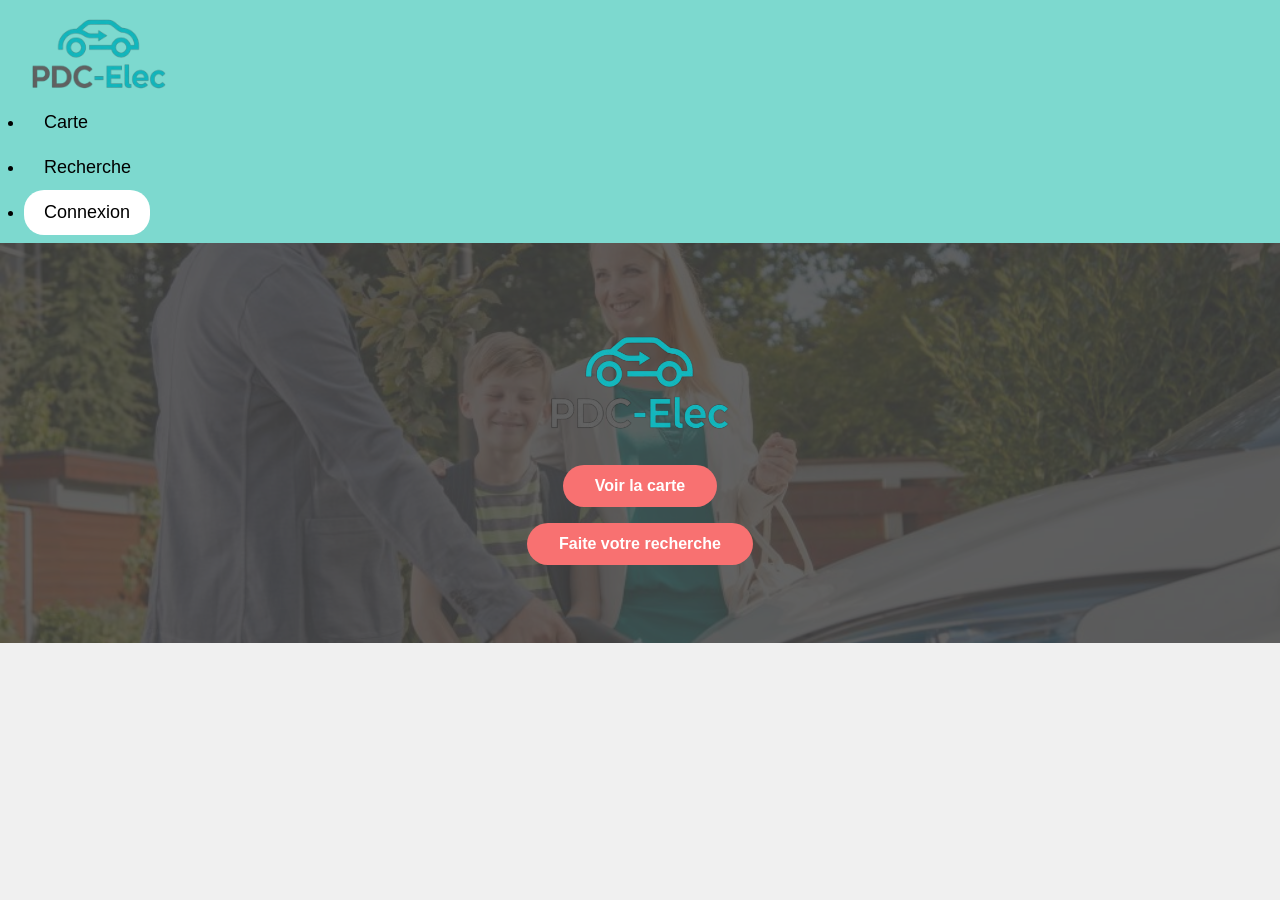
==== index.html @ 99a17631 "NavBar avancement" ====
<!doctype html>
<html lang="fr">
  <head>
    <meta charset="UTF-8" />
    <meta name="viewport" content="width=device-width, initial-scale=1.0" />
    <title>PDC-Elec - Navigation</title>
    <link rel="stylesheet" href="CSS/css.css" />
    <link rel="stylesheet" href="bootstrap/css/bootstrap.css" />
  </head>
  <body>
    <nav class="navbar navbar-inverse navbar-fixed-top">
  <div class="container-fluid">
    <div class="navbar-header">
      <img src="Image/PDC-elec.png" alt="Logo PDC-Elec" class="logo-icon" />
    </div>
    <ul class="nav navbar-nav">
      <li><a href="#" class="nav-btn1">Carte</a></li>
      <li><a href="#" class="nav-btn1">Recherche</a></li>
      <li><a href="#" class="nav-btn2">Connexion</a></li>
    </ul>
  </div>
</nav>
  </body>
  <section class="hero">
    <img src="Image/voiture-elec.png" class="hero-bg" />
    <div class="hero-overlay"></div>
    <img src="Image/PDC-elec.png" alt="Logo PDC-Elec" class="hero-logo" />
    <a href="#" class="hero-btn">Voir la carte</a>
    <a href="#" class="hero-btn">Faite votre recherche</a>
  </section>
</html>
---- CSS/css.css ----
* {
  margin: 0;
  padding: 0;
  box-sizing: border-box;
}

body {
  font-family: Arial, sans-serif;
  background-color: #f0f0f0;
}

/* ── NavBar ── */
.navbar {
  display: flex;
  background-color: #7dd9cf;
  width: 100%;
  padding: 8px 24px;
  min-height: 70px;
  align-items: center;
}

.logo-icon {
  width: 150px;
  height: auto;
}

.Connexion {
  width: 15px;
  height: auto;
}

.nav-btn1 {
  display: inline-block;
  color: #000000;
  text-decoration: none;
  font-size: 18px;
  font-weight: 500;
  padding: 12px 20px;
  border-radius: 20px;
  white-space: nowrap;
}

.nav-btn2 {
  display: inline-block;
  background-color: #ffffff;
  color: #000000;
  text-decoration: none;
  font-size: 18px;
  font-weight: 500;
  padding: 12px 20px;
  border-radius: 20px;
  transition: background-color 0.2s ease;
  white-space: nowrap;
}

.hero {
  position: relative;
  height: 400px;
  display: flex;
  flex-direction: column;
  align-items: center;
  justify-content: center;
  gap: 16px;
}
.hero-bg {
  position: absolute;
  top: 0; left: 0;
  width: 100%; height: 100%;
  object-fit: cover;
  opacity: 0.4;
  z-index: 0;
}

.hero-overlay {
  position: absolute;
  top: 0; left: 0;
  width: 100%; height: 100%;
  background-color: rgba(0, 0, 0, 0.6);
  z-index: 1;
}

.hero-logo {
  position: relative;
  z-index: 2;
  width: 200px;
  height: auto;
  margin-bottom: 10px;
}

.hero-btn {
  position: relative;
  z-index: 1;
  background-color: #f87171;
  color: #ffffff;
  text-decoration: none;
  font-size: 16px;
  font-weight: 600;
  padding: 12px 32px;
  border-radius: 25px;
  transition: background-color 0.2s ease;
}

.hero-btn:hover {
  background-color: #ef4444;
}
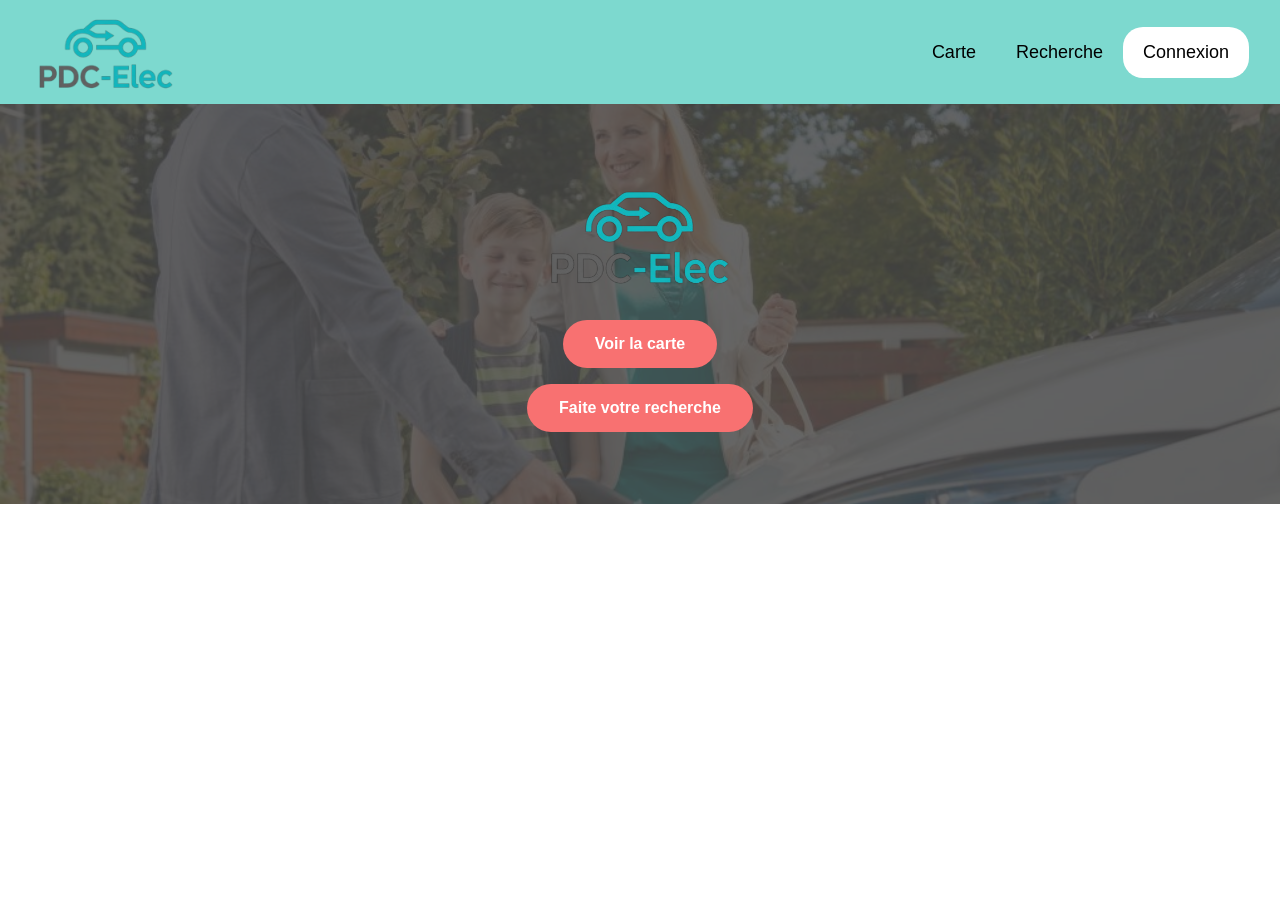
==== commit a3c2557f: "navbar sans logo" ====
--- a/index.html
+++ b/index.html
@@ -4,22 +4,27 @@
     <meta charset="UTF-8" />
     <meta name="viewport" content="width=device-width, initial-scale=1.0" />
     <title>PDC-Elec - Navigation</title>
-    <link rel="stylesheet" href="CSS/css.css" />
+    <link rel="stylesheet" href="CSS/Index.css" />
+    <link rel="stylesheet" href="CSS/Navbar.css" />
     <link rel="stylesheet" href="bootstrap/css/bootstrap.css" />
   </head>
   <body>
     <nav class="navbar navbar-inverse navbar-fixed-top">
-  <div class="container-fluid">
-    <div class="navbar-header">
-      <img src="Image/PDC-elec.png" alt="Logo PDC-Elec" class="logo-icon" />
-    </div>
-    <ul class="nav navbar-nav">
-      <li><a href="#" class="nav-btn1">Carte</a></li>
-      <li><a href="#" class="nav-btn1">Recherche</a></li>
-      <li><a href="#" class="nav-btn2">Connexion</a></li>
-    </ul>
-  </div>
-</nav>
+      <div class="container-fluid">
+        <div class="navbar-header">
+          <img
+            src="Image/PDC-elec.png"
+            alt="Logo PDC-Elec"
+            class="logo-icon"
+          />
+        </div>
+        <ul class="nav navbar-nav">
+          <li><a href="#" class="nav-btn1">Carte</a></li>
+          <li><a href="#" class="nav-btn1">Recherche</a></li>
+          <li><a href="#" class="nav-btn2">Connexion</a></li>
+        </ul>
+      </div>
+    </nav>
   </body>
   <section class="hero">
     <img src="Image/voiture-elec.png" class="hero-bg" />
--- a/CSS/Index.css
+++ b/CSS/Index.css
@@ -0,0 +1,68 @@
+* {
+  margin: 0;
+  padding: 0;
+  box-sizing: border-box;
+}
+
+body {
+  font-family: Arial, sans-serif;
+  background-color: #f0f0f0;
+}
+
+.hero {
+  position: relative;
+  height: 400px;
+  display: flex;
+  flex-direction: column;
+  align-items: center;
+  justify-content: center;
+  gap: 16px;
+}
+.hero-bg {
+  position: absolute;
+  top: 0;
+  left: 0;
+  width: 100%;
+  height: 100%;
+  object-fit: cover;
+  opacity: 0.4;
+  z-index: 0;
+}
+
+.hero-overlay {
+  position: absolute;
+  top: 0;
+  left: 0;
+  width: 100%;
+  height: 100%;
+  background-color: rgba(0, 0, 0, 0.6);
+  z-index: 1;
+}
+
+.hero-logo {
+  position: relative;
+  z-index: 2;
+  width: 200px;
+  height: auto;
+  margin-bottom: 10px;
+}
+
+.hero-btn {
+  position: relative;
+  z-index: 1;
+  background-color: #f87171;
+  color: #ffffff;
+  text-decoration: none;
+  font-size: 16px;
+  font-weight: 600;
+  padding: 12px 32px;
+  border-radius: 25px;
+  transition: background-color 0.2s ease;
+  text-decoration: none !important;
+  outline: none !important;
+}
+
+.hero-btn:hover {
+  background-color: #ef4444;
+}
+
--- a/CSS/Navbar.css
+++ b/CSS/Navbar.css
@@ -0,0 +1,46 @@
+.navbar {
+  display: flex;
+  background-color: #7dd9cf;
+  width: 100%;
+  padding: 8px 24px;
+  min-height: 70px;
+  align-items: center;
+}
+
+.logo-icon {
+  width: 150px;
+  height: auto;
+}
+
+.Connexion {
+  width: 15px;
+  height: auto;
+}
+
+.nav-btn1 {
+  display: inline-block;
+  color: #000000;
+  text-decoration: none;
+  font-size: 18px;
+  font-weight: 500;
+  padding: 12px 20px;
+  border-radius: 20px;
+  white-space: nowrap;
+  text-decoration: none !important;
+  outline: none !important;
+}
+
+.nav-btn2 {
+  display: inline-block;
+  background-color: #ffffff;
+  color: #000000;
+  text-decoration: none;
+  font-size: 18px;
+  font-weight: 500;
+  padding: 12px 20px;
+  border-radius: 20px;
+  transition: background-color 0.2s ease;
+  white-space: nowrap;
+  text-decoration: none !important;
+  outline: none !important;
+}
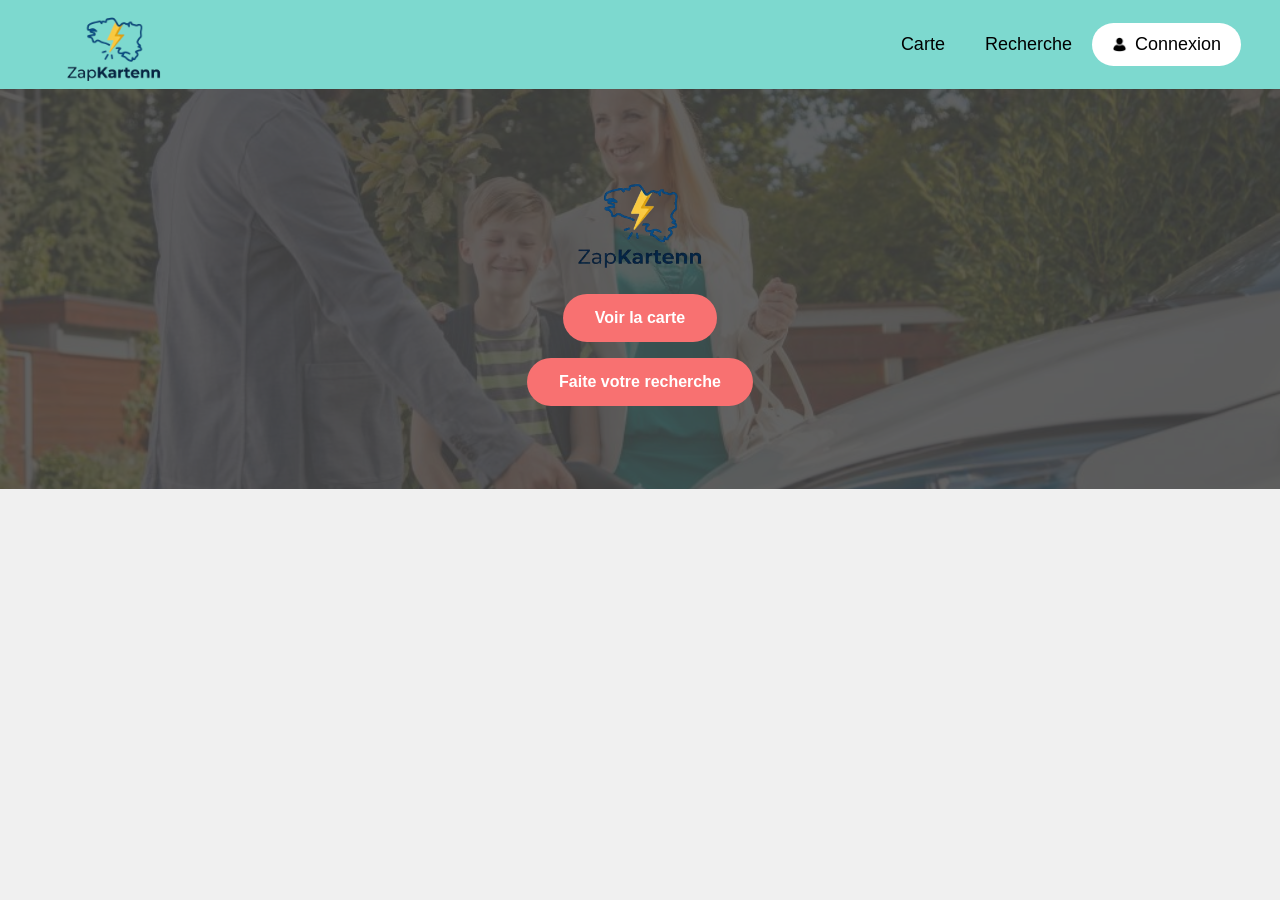
==== commit 9a958bdf: "NavBar" ====
--- a/index.html
+++ b/index.html
@@ -3,34 +3,41 @@
   <head>
     <meta charset="UTF-8" />
     <meta name="viewport" content="width=device-width, initial-scale=1.0" />
-    <title>PDC-Elec - Navigation</title>
+    <title>Zapkartenn - Navigation</title>
+    <link rel="stylesheet" href="bootstrap/css/bootstrap.css" />
     <link rel="stylesheet" href="CSS/Index.css" />
     <link rel="stylesheet" href="CSS/Navbar.css" />
-    <link rel="stylesheet" href="bootstrap/css/bootstrap.css" />
+
+    <script src="JavaScript/Navbar.js" defer></script>
   </head>
   <body>
     <nav class="navbar navbar-inverse navbar-fixed-top">
-      <div class="container-fluid">
-        <div class="navbar-header">
-          <img
-            src="Image/PDC-elec.png"
-            alt="Logo PDC-Elec"
-            class="logo-icon"
-          />
-        </div>
-        <ul class="nav navbar-nav">
-          <li><a href="#" class="nav-btn1">Carte</a></li>
-          <li><a href="#" class="nav-btn1">Recherche</a></li>
-          <li><a href="#" class="nav-btn2">Connexion</a></li>
-        </ul>
-      </div>
-    </nav>
-  </body>
+  <div class="container-fluid">
+    <div class="navbar-header">
+      <img
+        src="Image/logo_zapkartenn.png"
+        alt="Logo"
+        class="logo-icon"
+      />
+</div>
+<button class="menu-toggle" id="menu-toggle">
+    <span></span>
+    <span></span>
+    <span></span>
+    </button>
+    <ul class="nav navbar-nav" id="menu">
+      <li><a href="#" class="nav-btn1">Carte</a></li>
+      <li><a href="#" class="nav-btn1">Recherche</a></li>
+      <li><a href="#" class="nav-btn2"><img src="Image/avatar-de-connexion.png" class="Connexion" />Connexion</a></li>
+    </ul>
+  </div>
+</nav>
   <section class="hero">
     <img src="Image/voiture-elec.png" class="hero-bg" />
     <div class="hero-overlay"></div>
-    <img src="Image/PDC-elec.png" alt="Logo PDC-Elec" class="hero-logo" />
+    <img src="Image/logo_zapkartenn.png" alt="Logo logo_zapkartenn" class="hero-logo" />
     <a href="#" class="hero-btn">Voir la carte</a>
     <a href="#" class="hero-btn">Faite votre recherche</a>
   </section>
+    </body>
 </html>
--- a/CSS/Navbar.css
+++ b/CSS/Navbar.css
@@ -1,3 +1,13 @@
+html,
+body {
+  margin: 0 !important;
+  padding: 0 !important;
+}
+
+.navbar {
+  margin: 0 !important;
+}
+
 .navbar {
   display: flex;
   background-color: #7dd9cf;
@@ -15,15 +25,18 @@
 .Connexion {
   width: 15px;
   height: auto;
+  margin-right: 8px;
+  margin-top: 0px;
 }
 
 .nav-btn1 {
-  display: inline-block;
+  display: flex;
+  align-items: center;
   color: #000000;
   text-decoration: none;
   font-size: 18px;
   font-weight: 500;
-  padding: 12px 20px;
+  padding: 8px 20px;
   border-radius: 20px;
   white-space: nowrap;
   text-decoration: none !important;
@@ -31,16 +44,96 @@
 }
 
 .nav-btn2 {
-  display: inline-block;
+  display: flex;
+  align-items: center;
   background-color: #ffffff;
   color: #000000;
   text-decoration: none;
   font-size: 18px;
   font-weight: 500;
-  padding: 12px 20px;
-  border-radius: 20px;
+  padding: 8px 20px;
+  border-radius: 24px;
   transition: background-color 0.2s ease;
   white-space: nowrap;
   text-decoration: none !important;
   outline: none !important;
-}+}
+
+.menu-toggle {
+  display: none;
+  background: transparent;
+  border: none;
+  padding: 6px 10px;
+  cursor: pointer;
+}
+.menu-toggle span {
+  display: block;
+  width: 24px;
+  height: 3px;
+  background: #000;
+  margin: 4px 0;
+  transition:
+    transform 0.3s ease,
+    opacity 0.3s ease;
+}
+
+@media (max-width: 600px) {
+  .navbar {
+    display: flex;
+    align-items: center;
+  }
+
+  .logo-icon {
+    max-height: 64px;
+    width: auto;
+  }
+
+  .menu-toggle {
+    display: flex;
+    flex-direction: column;
+    justify-content: center;
+    gap: 1px;
+    background: transparent;
+    border: none;
+    padding: 10px;
+    cursor: pointer;
+  }
+
+  .menu-toggle span {
+    display: block;
+    width: 24px;
+    height: 3px;
+    background-color: #000000;
+    transition:
+      transform 0.3s ease,
+      opacity 0.3s ease;
+  }
+  .nav.navbar-nav {
+    display: none;
+    flex-direction: column;
+    position: absolute;
+    top: 70px;
+    left: 0;
+    width: 100%;
+    background: #7dd9cf;
+    padding: 10px 0;
+    z-index: 1000;
+  }
+
+  .nav.navbar-nav.open {
+    display: flex;
+  }
+
+  .nav.navbar-nav li {
+    list-style: none;
+    text-align: center;
+    margin: 8px 0;
+  }
+
+  .nav.navbar-nav li a {
+    display: block;
+    padding: 10px 0;
+    text-decoration: none;
+    color: black;
+  }
+}
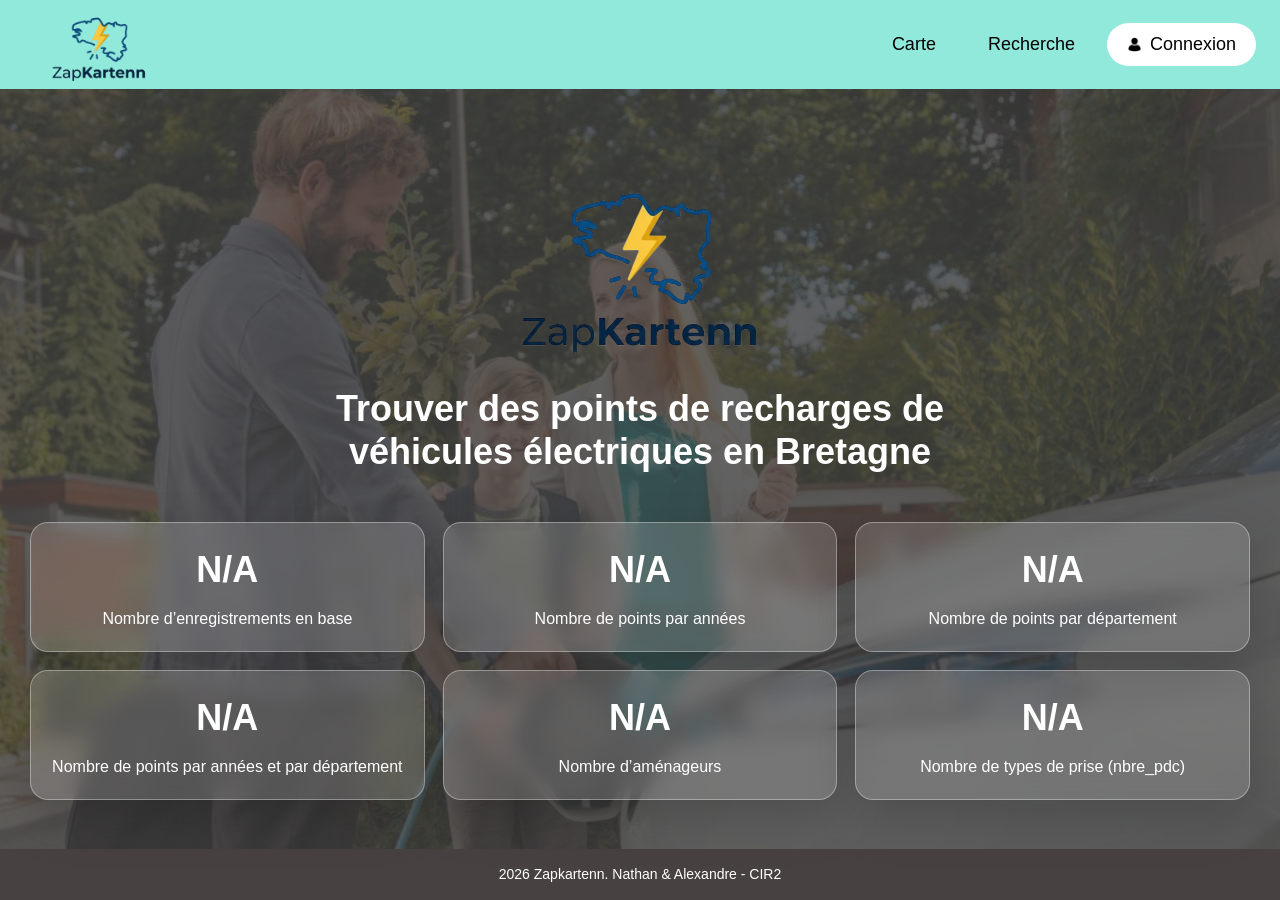
==== commit 61dbc580: "back ck" ====
--- a/index.html
+++ b/index.html
@@ -5,39 +5,86 @@
     <meta name="viewport" content="width=device-width, initial-scale=1.0" />
     <title>Zapkartenn - Navigation</title>
     <link rel="stylesheet" href="bootstrap/css/bootstrap.css" />
-    <link rel="stylesheet" href="CSS/Index.css" />
-    <link rel="stylesheet" href="CSS/Navbar.css" />
+    <link rel="stylesheet" href="CSS/Front/Index.css" />
+    <link rel="stylesheet" href="CSS/Front/Navbar.css" />
+    <link rel="stylesheet" href="CSS/Front/Footer.css" />
 
-    <script src="JavaScript/Navbar.js" defer></script>
+    <script src="JavaScript/Front/Navbar.js" defer></script>
   </head>
   <body>
     <nav class="navbar navbar-inverse navbar-fixed-top">
-  <div class="container-fluid">
-    <div class="navbar-header">
+      <div class="container-fluid">
+        <div class="navbar-header">
+          <a href="index.html">
+            <img src="Image/logo_zapkartenn.png" alt="Logo" class="logo-icon" />
+          </a>
+        </div>
+        <button class="menu-toggle" id="menu-toggle">
+          <span></span>
+          <span></span>
+          <span></span>
+        </button>
+        <ul class="nav navbar-nav" id="menu">
+          <li><a href="html/Front/Carte.html" class="nav-btn1">Carte</a></li>
+          <li><a href="html/Front/Recherche.html" class="nav-btn1">Recherche</a></li>
+          <li>
+            <a href="html/Back/AcceuilAdmin.html" class="nav-btn2"
+              ><img
+                src="Image/avatar-de-connexion.png"
+                class="Connexion"
+              />Connexion</a
+            >
+          </li>
+        </ul>
+      </div>
+    </nav>
+    <section class="hero">
+      <img src="Image/voiture-elec.png" class="hero-bg" />
+      <div class="hero-overlay"></div>
       <img
         src="Image/logo_zapkartenn.png"
-        alt="Logo"
-        class="logo-icon"
+        alt="Logo logo_zapkartenn"
+        class="hero-logo"
       />
-</div>
-<button class="menu-toggle" id="menu-toggle">
-    <span></span>
-    <span></span>
-    <span></span>
-    </button>
-    <ul class="nav navbar-nav" id="menu">
-      <li><a href="#" class="nav-btn1">Carte</a></li>
-      <li><a href="#" class="nav-btn1">Recherche</a></li>
-      <li><a href="#" class="nav-btn2"><img src="Image/avatar-de-connexion.png" class="Connexion" />Connexion</a></li>
-    </ul>
-  </div>
-</nav>
-  <section class="hero">
-    <img src="Image/voiture-elec.png" class="hero-bg" />
-    <div class="hero-overlay"></div>
-    <img src="Image/logo_zapkartenn.png" alt="Logo logo_zapkartenn" class="hero-logo" />
-    <a href="#" class="hero-btn">Voir la carte</a>
-    <a href="#" class="hero-btn">Faite votre recherche</a>
-  </section>
-    </body>
+      <h1 class="hero-titre">
+        Trouver des points de recharges de véhicules électriques en Bretagne
+      </h1>
+      <div class="statistics">
+        <div class="stats-grid">
+          <article class="stat-card">
+            <div class="stat-number">N/A</div>
+            <div class="stat-label">Nombre d’enregistrements en base</div>
+          </article>
+          <article class="stat-card">
+            <div class="stat-number">N/A</div>
+            <div class="stat-label">Nombre de points par années</div>
+          </article>
+          <article class="stat-card">
+            <div class="stat-number">N/A</div>
+            <div class="stat-label">Nombre de points par département</div>
+          </article>
+          <article class="stat-card">
+            <div class="stat-number">N/A</div>
+            <div class="stat-label">
+              Nombre de points par années et par département
+            </div>
+          </article>
+          <article class="stat-card">
+            <div class="stat-number">N/A</div>
+            <div class="stat-label">Nombre d’aménageurs</div>
+          </article>
+          <article class="stat-card">
+            <div class="stat-number">N/A</div>
+            <div class="stat-label">Nombre de types de prise (nbre_pdc)</div>
+          </article>
+        </div>
+      </div>
+    </section>
+
+    <footer class="footer">
+      <div class="footer-content">
+        <p>2026 Zapkartenn. Nathan & Alexandre - CIR2</p>
+      </div>
+    </footer>
+  </body>
 </html>
--- a/CSS/Front/Index.css
+++ b/CSS/Front/Index.css
@@ -0,0 +1,152 @@
+* {
+  margin: 0;
+  padding: 0;
+  box-sizing: border-box;
+}
+
+body {
+  font-family: Arial, sans-serif;
+  background-color: #f0f0f0;
+  display: flex;
+  flex-direction: column;
+  min-height: 100vh;
+  margin: 0;
+  padding-top: 70px;
+}
+
+main,
+.content-wrapper {
+  flex: 1;
+}
+
+.hero {
+  position: relative;
+  min-height: 760px;
+  display: flex;
+  flex-direction: column;
+  align-items: center;
+  justify-content: flex-start;
+  gap: 24px;
+  text-align: center;
+  padding: 80px 20px 40px;
+}
+.hero-bg {
+  position: absolute;
+  top: 0;
+  left: 0;
+  width: 100%;
+  height: 100%;
+  object-fit: cover;
+  opacity: 0.45;
+  z-index: 0;
+}
+
+.hero-overlay {
+  position: absolute;
+  top: 0;
+  left: 0;
+  width: 100%;
+  height: 100%;
+  background-color: rgba(0, 0, 0, 0.6);
+  z-index: 1;
+}
+
+.hero-logo {
+  position: relative;
+  z-index: 2;
+  width: 380px;
+  height: auto;
+  margin-bottom: 10px;
+}
+
+.hero-btn {
+  position: relative;
+  z-index: 1;
+  background-color: #f87171;
+  color: #ffffff;
+  text-decoration: none;
+  font-size: 16px;
+  font-weight: 600;
+  padding: 12px 32px;
+  border-radius: 25px;
+  transition: background-color 0.2s ease;
+  text-decoration: none !important;
+  outline: none !important;
+}
+
+.hero-titre {
+  position: relative;
+  z-index: 2;
+  color: #ffffff;
+  font-size: 36px;
+  font-weight: 700;
+  line-height: 1.2;
+  max-width: 760px;
+  margin: 0 auto;
+}
+
+.statistics {
+  position: relative;
+  width: 100%;
+  max-width: 1240px;
+  margin-top: 24px;
+  padding: 0 10px;
+  z-index: 2;
+}
+
+.stats-grid {
+  width: 100%;
+  display: grid;
+  grid-template-columns: repeat(3, minmax(180px, 1fr));
+  gap: 18px;
+}
+
+.stat-card {
+  padding: 20px;
+  background: rgba(255, 255, 255, 0.15);
+  border: 1px solid rgba(255, 255, 255, 0.35);
+  border-radius: 18px;
+  box-shadow: 0 18px 50px rgba(0, 0, 0, 0.18);
+  text-align: center;
+  backdrop-filter: blur(10px);
+}
+
+.stat-number {
+  font-size: 36px;
+  font-weight: 800;
+  color: #ffffff;
+  margin-bottom: 10px;
+}
+
+.stat-label {
+  font-size: 16px;
+  color: rgba(255, 255, 255, 0.92);
+  line-height: 1.4;
+}
+
+.stat-label {
+  font-size: 16px;
+  color: #ffffff;
+  line-height: 1.5;
+}
+
+@media (max-width: 850px) {
+  .stats-grid {
+    grid-template-columns: repeat(2, minmax(180px, 1fr));
+  }
+}
+
+@media (max-width: 600px) {
+  .hero {
+    min-height: 900px;
+    padding: 60px 16px 20px;
+  }
+
+  .stats-grid {
+    grid-template-columns: 1fr;
+  }
+}
+
+.hero-btn:hover {
+  background-color: #ef4444;
+}
--- a/CSS/Front/Navbar.css
+++ b/CSS/Front/Navbar.css
@@ -0,0 +1,165 @@
+html,
+body {
+  margin: 0 !important;
+  padding: 0 !important;
+}
+
+
+
+.navbar {
+  display: flex;
+  background-color: #90e9da;
+  width: 100%;
+  padding: 8px 24px;
+  min-height: 70px;
+  align-items: center;
+  justify-content: center;
+}
+
+.container-fluid {
+  display: flex;
+  align-items: center;
+  justify-content: space-between;
+  padding: 0;
+}
+
+.navbar-header {
+  display: flex;
+  align-items: center;
+  gap: 12px;
+}
+
+.logo-icon {
+  width: 150px;
+  height: auto;
+}
+
+.nav.navbar-nav {
+  display: flex;
+  align-items: center;
+  gap: 12px;
+  margin: 0;
+  padding: 0;
+}
+
+.nav.navbar-nav li {
+  display: flex;
+}
+
+.Connexion {
+  width: 15px;
+  height: auto;
+  margin-right: 8px;
+  margin-top: 0px;
+}
+
+.nav-btn1 {
+  display: flex;
+  align-items: center;
+  color: #000000;
+  text-decoration: none;
+  font-size: 18px;
+  font-weight: 500;
+  padding: 8px 20px;
+  border-radius: 20px;
+  white-space: nowrap;
+  text-decoration: none !important;
+  outline: none !important;
+}
+
+.nav-btn2 {
+  display: flex;
+  align-items: center;
+  background-color: #ffffff;
+  color: #000000;
+  text-decoration: none;
+  font-size: 18px;
+  font-weight: 500;
+  padding: 8px 20px;
+  border-radius: 24px;
+  transition: background-color 0.2s ease;
+  white-space: nowrap;
+  text-decoration: none !important;
+  outline: none !important;
+}
+
+.menu-toggle {
+  display: none;
+  background: transparent;
+  border: none;
+  padding: 6px 10px;
+  cursor: pointer;
+}
+.menu-toggle span {
+  display: block;
+  width: 24px;
+  height: 3px;
+  background: #000;
+  margin: 4px 0;
+  transition:
+    transform 0.3s ease,
+    opacity 0.3s ease;
+}
+
+@media (max-width: 600px) {
+  .navbar {
+    display: flex;
+    align-items: center;
+  }
+
+  .logo-icon {
+    width: 90px;
+    height: auto;
+  }
+
+  .menu-toggle {
+    display: flex;
+    flex-direction: column;
+    justify-content: center;
+    gap: 4px;
+    background: transparent;
+    border: none;
+    padding: 10px;
+    cursor: pointer;
+  }
+
+  .menu-toggle span {
+    display: block;
+    width: 24px;
+    height: 3px;
+    background-color: #000000;
+    transition:
+      transform 0.3s ease,
+      opacity 0.3s ease;
+  }
+
+  .nav.navbar-nav {
+    display: none;
+    flex-direction: column;
+    position: absolute;
+    top: 70px;
+    left: 0;
+    width: 100%;
+    background: #90e9da;
+    padding: 10px 0;
+    z-index: 1000;
+  }
+
+  .nav.navbar-nav.open {
+    display: flex;
+  }
+
+  .nav.navbar-nav li {
+    list-style: none;
+    text-align: center;
+    margin: 8px 0;
+  }
+
+  .nav.navbar-nav li a {
+    display: block;
+    width: 100%;
+    padding: 10px 0;
+    text-decoration: none;
+    color: black;
+  }
+}
--- a/CSS/Front/Footer.css
+++ b/CSS/Front/Footer.css
@@ -0,0 +1,14 @@
+.footer {
+  background-color: #484141;
+  color: #ffffff;
+  text-align: center;
+  padding: 15px 0;
+  width: 100%;
+  font-family: Arial, sans-serif;
+  margin-top: auto;
+}
+
+.footer p {
+  margin: 0;
+  font-size: 14px;
+}
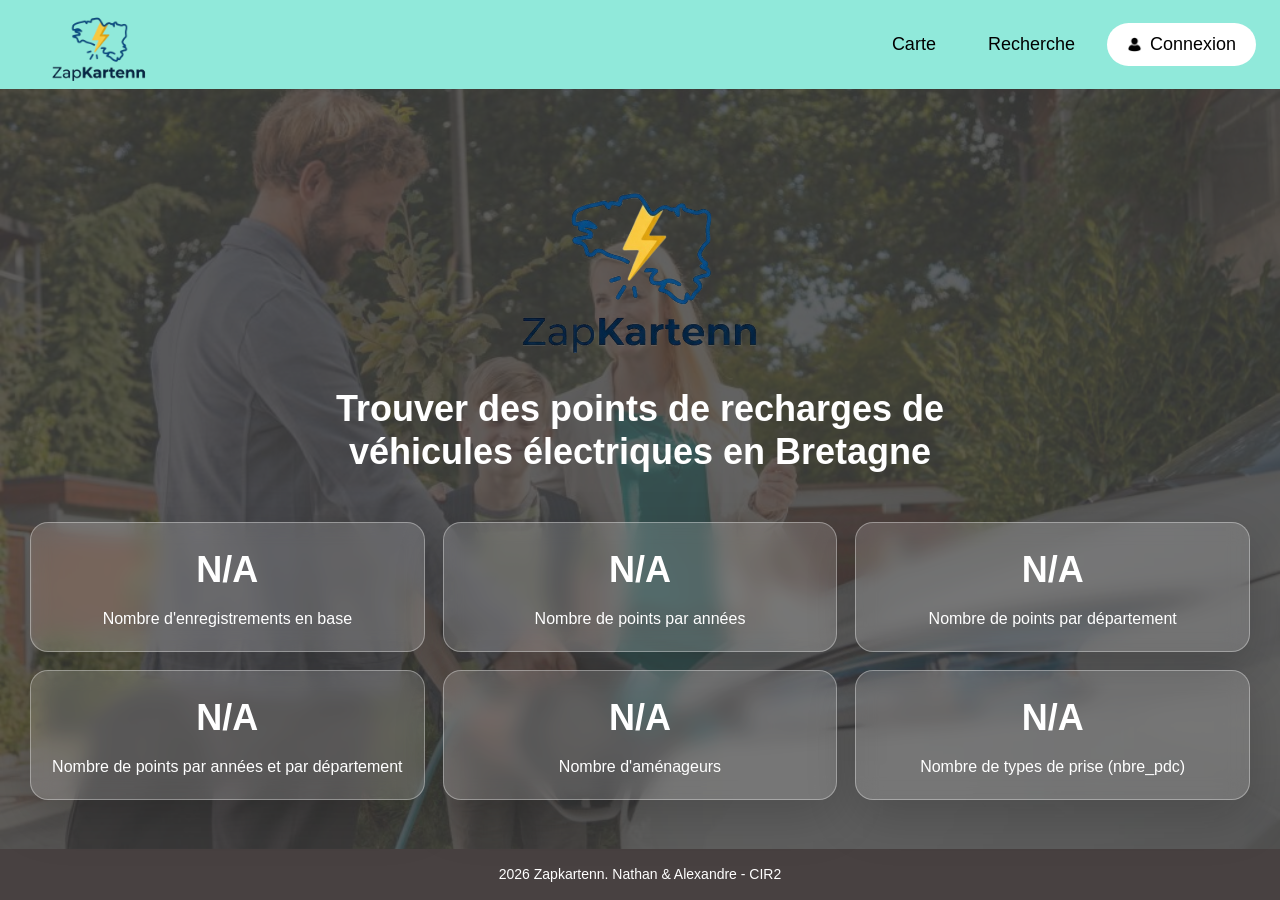
==== commit d8fe8e5b: "maj index" ====
--- a/index.html
+++ b/index.html
@@ -53,7 +53,7 @@
         <div class="stats-grid">
           <article class="stat-card">
             <div class="stat-number">N/A</div>
-            <div class="stat-label">Nombre d’enregistrements en base</div>
+            <div class="stat-label">Nombre d'enregistrements en base</div>
           </article>
           <article class="stat-card">
             <div class="stat-number">N/A</div>
@@ -71,7 +71,7 @@
           </article>
           <article class="stat-card">
             <div class="stat-number">N/A</div>
-            <div class="stat-label">Nombre d’aménageurs</div>
+            <div class="stat-label">Nombre d'aménageurs</div>
           </article>
           <article class="stat-card">
             <div class="stat-number">N/A</div>
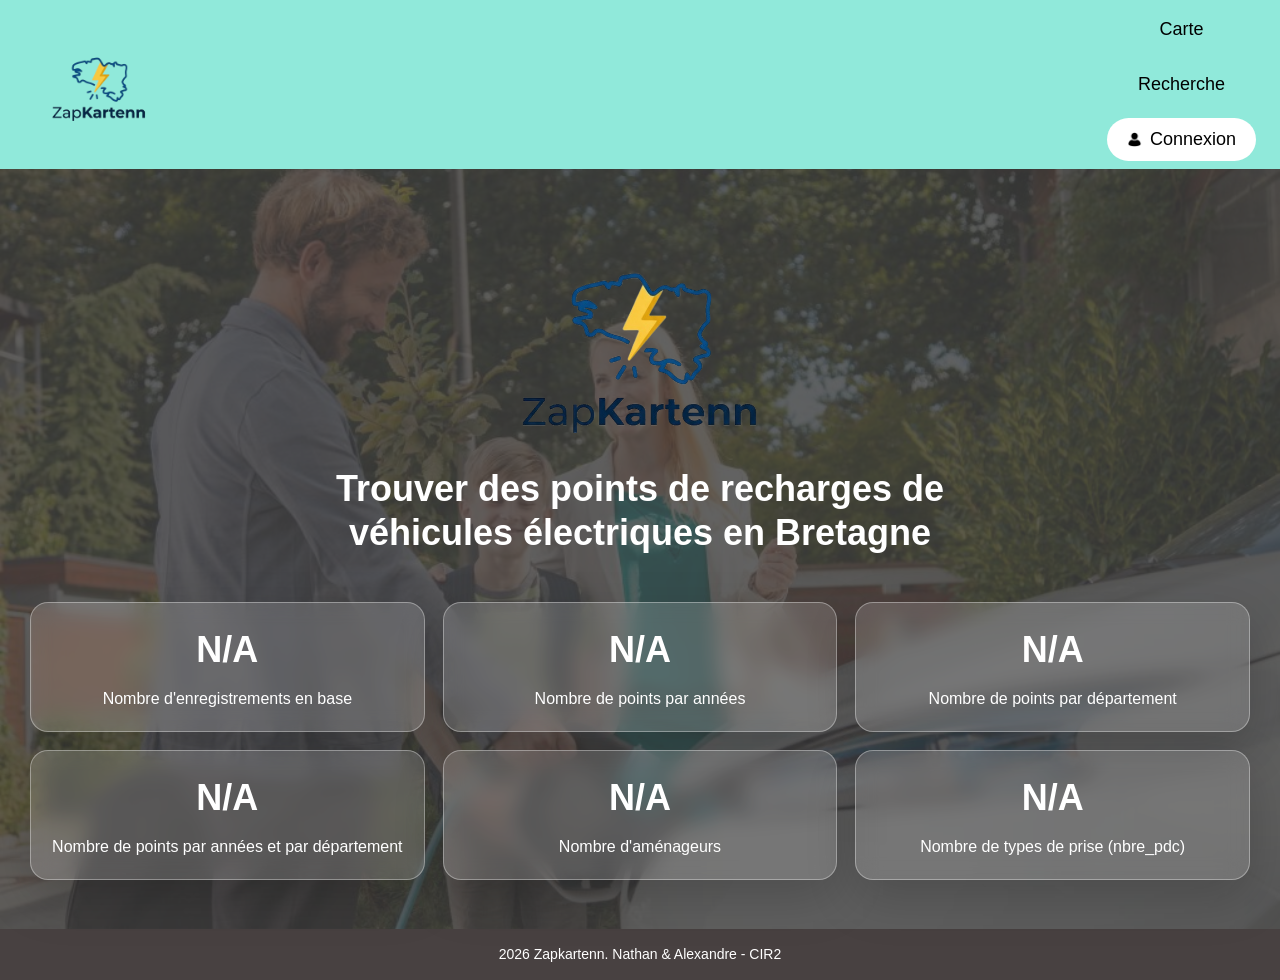
==== commit 4aadfb14: "maj bootstrap" ====
--- a/index.html
+++ b/index.html
@@ -4,7 +4,7 @@
     <meta charset="UTF-8" />
     <meta name="viewport" content="width=device-width, initial-scale=1.0" />
     <title>Zapkartenn - Navigation</title>
-    <link rel="stylesheet" href="bootstrap/css/bootstrap.css" />
+    <link rel="stylesheet" href="https://cdn.jsdelivr.net/npm/bootstrap@4.4.1/dist/css/bootstrap.min.css" />
     <link rel="stylesheet" href="CSS/Front/Index.css" />
     <link rel="stylesheet" href="CSS/Front/Navbar.css" />
     <link rel="stylesheet" href="CSS/Front/Footer.css" />
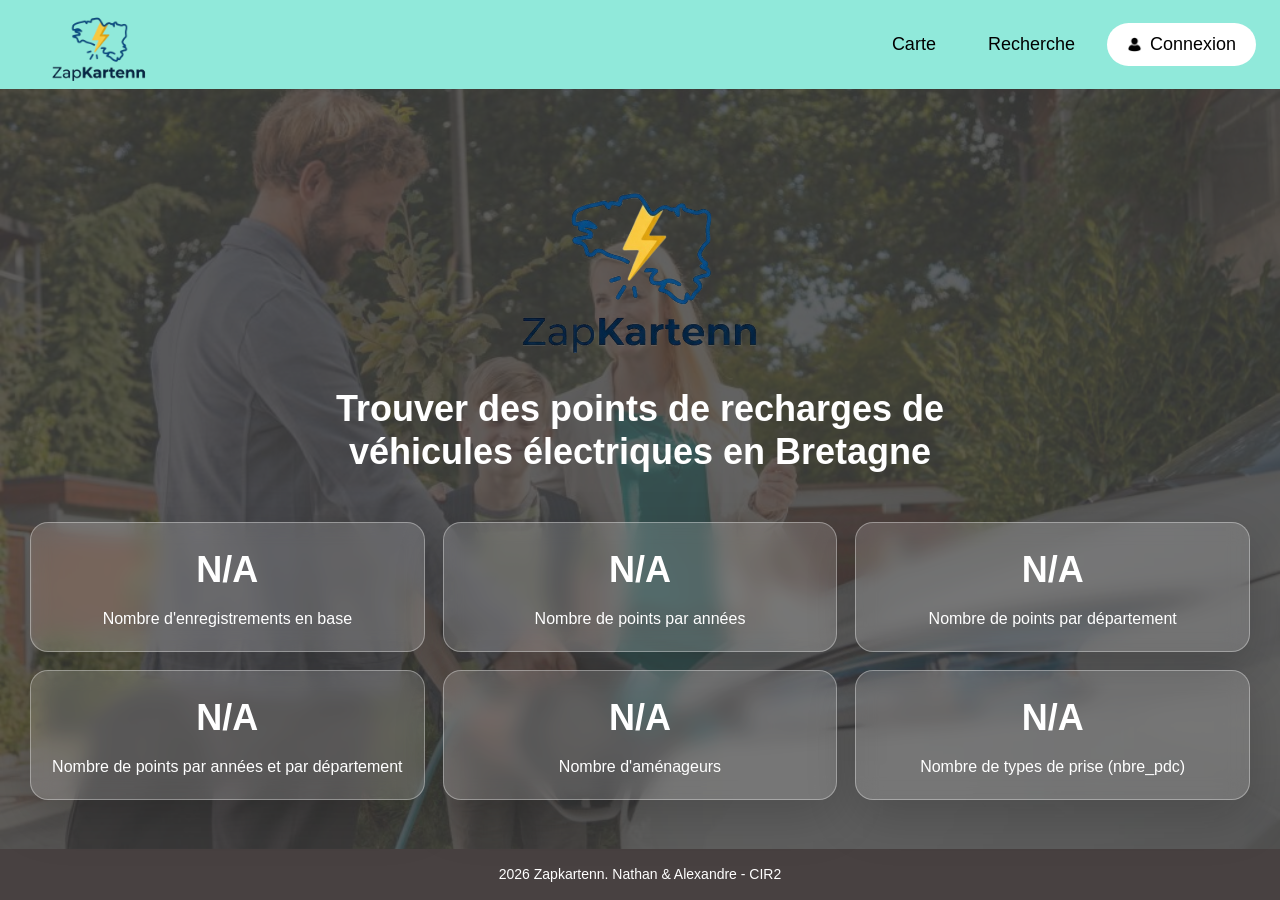
==== commit a1e72839: "nomenclature" ====
--- a/index.html
+++ b/index.html
@@ -5,18 +5,18 @@
     <meta name="viewport" content="width=device-width, initial-scale=1.0" />
     <title>Zapkartenn - Navigation</title>
     <link rel="stylesheet" href="https://cdn.jsdelivr.net/npm/bootstrap@4.4.1/dist/css/bootstrap.min.css" />
-    <link rel="stylesheet" href="CSS/Front/Index.css" />
-    <link rel="stylesheet" href="CSS/Front/Navbar.css" />
-    <link rel="stylesheet" href="CSS/Front/Footer.css" />
+    <link rel="stylesheet" href="css/front/index.css" />
+    <link rel="stylesheet" href="css/front/navbar.css" />
+    <link rel="stylesheet" href="css/front/footer.css" />
 
-    <script src="JavaScript/Front/Navbar.js" defer></script>
+    <script src="javascript/front/navbar.js" defer></script>
   </head>
   <body>
     <nav class="navbar navbar-inverse navbar-fixed-top">
       <div class="container-fluid">
         <div class="navbar-header">
           <a href="index.html">
-            <img src="Image/logo_zapkartenn.png" alt="Logo" class="logo-icon" />
+            <img src="image/logo_zapkartenn.png" alt="Logo" class="logo-icon" />
           </a>
         </div>
         <button class="menu-toggle" id="menu-toggle">
@@ -25,12 +25,12 @@
           <span></span>
         </button>
         <ul class="nav navbar-nav" id="menu">
-          <li><a href="html/Front/Carte.html" class="nav-btn1">Carte</a></li>
-          <li><a href="html/Front/Recherche.html" class="nav-btn1">Recherche</a></li>
+          <li><a href="html/front/carte.html" class="nav-btn1">Carte</a></li>
+          <li><a href="html/front/recherche.html" class="nav-btn1">Recherche</a></li>
           <li>
-            <a href="html/Back/AcceuilAdmin.html" class="nav-btn2"
+            <a href="html/back/acceuil_admin.html" class="nav-btn2"
               ><img
-                src="Image/avatar-de-connexion.png"
+                src="image/avatar-de-connexion.png"
                 class="Connexion"
               />Connexion</a
             >
@@ -39,10 +39,10 @@
       </div>
     </nav>
     <section class="hero">
-      <img src="Image/voiture-elec.png" class="hero-bg" />
+      <img src="image/voiture-elec.png" class="hero-bg" />
       <div class="hero-overlay"></div>
       <img
-        src="Image/logo_zapkartenn.png"
+        src="image/logo_zapkartenn.png"
         alt="Logo logo_zapkartenn"
         class="hero-logo"
       />
--- a/css/front/index.css
+++ b/css/front/index.css
@@ -0,0 +1,152 @@
+* {
+  margin: 0;
+  padding: 0;
+  box-sizing: border-box;
+}
+
+body {
+  font-family: Arial, sans-serif;
+  background-color: #f0f0f0;
+  display: flex;
+  flex-direction: column;
+  min-height: 100vh;
+  margin: 0;
+  padding-top: 70px;
+}
+
+main,
+.content-wrapper {
+  flex: 1;
+}
+
+.hero {
+  position: relative;
+  min-height: 760px;
+  display: flex;
+  flex-direction: column;
+  align-items: center;
+  justify-content: flex-start;
+  gap: 24px;
+  text-align: center;
+  padding: 80px 20px 40px;
+}
+.hero-bg {
+  position: absolute;
+  top: 0;
+  left: 0;
+  width: 100%;
+  height: 100%;
+  object-fit: cover;
+  opacity: 0.45;
+  z-index: 0;
+}
+
+.hero-overlay {
+  position: absolute;
+  top: 0;
+  left: 0;
+  width: 100%;
+  height: 100%;
+  background-color: rgba(0, 0, 0, 0.6);
+  z-index: 1;
+}
+
+.hero-logo {
+  position: relative;
+  z-index: 2;
+  width: 380px;
+  height: auto;
+  margin-bottom: 10px;
+}
+
+.hero-btn {
+  position: relative;
+  z-index: 1;
+  background-color: #f87171;
+  color: #ffffff;
+  text-decoration: none;
+  font-size: 16px;
+  font-weight: 600;
+  padding: 12px 32px;
+  border-radius: 25px;
+  transition: background-color 0.2s ease;
+  text-decoration: none !important;
+  outline: none !important;
+}
+
+.hero-titre {
+  position: relative;
+  z-index: 2;
+  color: #ffffff;
+  font-size: 36px;
+  font-weight: 700;
+  line-height: 1.2;
+  max-width: 760px;
+  margin: 0 auto;
+}
+
+.statistics {
+  position: relative;
+  width: 100%;
+  max-width: 1240px;
+  margin-top: 24px;
+  padding: 0 10px;
+  z-index: 2;
+}
+
+.stats-grid {
+  width: 100%;
+  display: grid;
+  grid-template-columns: repeat(3, minmax(180px, 1fr));
+  gap: 18px;
+}
+
+.stat-card {
+  padding: 20px;
+  background: rgba(255, 255, 255, 0.15);
+  border: 1px solid rgba(255, 255, 255, 0.35);
+  border-radius: 18px;
+  box-shadow: 0 18px 50px rgba(0, 0, 0, 0.18);
+  text-align: center;
+  backdrop-filter: blur(10px);
+}
+
+.stat-number {
+  font-size: 36px;
+  font-weight: 800;
+  color: #ffffff;
+  margin-bottom: 10px;
+}
+
+.stat-label {
+  font-size: 16px;
+  color: rgba(255, 255, 255, 0.92);
+  line-height: 1.4;
+}
+
+.stat-label {
+  font-size: 16px;
+  color: #ffffff;
+  line-height: 1.5;
+}
+
+@media (max-width: 850px) {
+  .stats-grid {
+    grid-template-columns: repeat(2, minmax(180px, 1fr));
+  }
+}
+
+@media (max-width: 600px) {
+  .hero {
+    min-height: 900px;
+    padding: 60px 16px 20px;
+  }
+
+  .stats-grid {
+    grid-template-columns: 1fr;
+  }
+}
+
+.hero-btn:hover {
+  background-color: #ef4444;
+}
--- a/css/front/navbar.css
+++ b/css/front/navbar.css
@@ -0,0 +1,170 @@
+html,
+body {
+  margin: 0 !important;
+  padding: 0 !important;
+}
+
+body {
+  padding-top: 70px;
+}
+
+
+
+.navbar {
+  display: flex;
+  background-color: #90e9da;
+  width: 100%;
+  padding: 8px 24px;
+  min-height: 70px;
+  align-items: center;
+  justify-content: center;
+}
+
+.container-fluid {
+  display: flex;
+  align-items: center;
+  justify-content: space-between;
+  padding: 0;
+}
+
+.navbar-header {
+  display: flex;
+  align-items: center;
+  gap: 12px;
+}
+
+.logo-icon {
+  width: 150px;
+  height: auto;
+}
+
+.nav.navbar-nav {
+  display: flex !important;
+  flex-direction: row !important;
+  align-items: center;
+  gap: 12px;
+  margin: 0;
+  padding: 0;
+}
+
+.nav.navbar-nav li {
+  display: flex;
+}
+
+.Connexion {
+  width: 15px;
+  height: auto;
+  margin-right: 8px;
+  margin-top: 0px;
+}
+
+.nav-btn1 {
+  display: flex;
+  align-items: center;
+  color: #000000;
+  text-decoration: none;
+  font-size: 18px;
+  font-weight: 500;
+  padding: 8px 20px;
+  border-radius: 20px;
+  white-space: nowrap;
+  text-decoration: none !important;
+  outline: none !important;
+}
+
+.nav-btn2 {
+  display: flex;
+  align-items: center;
+  background-color: #ffffff;
+  color: #000000;
+  text-decoration: none;
+  font-size: 18px;
+  font-weight: 500;
+  padding: 8px 20px;
+  border-radius: 24px;
+  transition: background-color 0.2s ease;
+  white-space: nowrap;
+  text-decoration: none !important;
+  outline: none !important;
+}
+
+.menu-toggle {
+  display: none;
+  background: transparent;
+  border: none;
+  padding: 6px 10px;
+  cursor: pointer;
+}
+.menu-toggle span {
+  display: block;
+  width: 24px;
+  height: 3px;
+  background: #000;
+  margin: 4px 0;
+  transition:
+    transform 0.3s ease,
+    opacity 0.3s ease;
+}
+
+@media (max-width: 600px) {
+  .navbar {
+    display: flex;
+    align-items: center;
+  }
+
+  .logo-icon {
+    width: 90px;
+    height: auto;
+  }
+
+  .menu-toggle {
+    display: flex;
+    flex-direction: column;
+    justify-content: center;
+    gap: 4px;
+    background: transparent;
+    border: none;
+    padding: 10px;
+    cursor: pointer;
+  }
+
+  .menu-toggle span {
+    display: block;
+    width: 24px;
+    height: 3px;
+    background-color: #000000;
+    transition:
+      transform 0.3s ease,
+      opacity 0.3s ease;
+  }
+
+  .nav.navbar-nav {
+    display: none;
+    flex-direction: column;
+    position: absolute;
+    top: 70px;
+    left: 0;
+    width: 100%;
+    background: #90e9da;
+    padding: 10px 0;
+    z-index: 1000;
+  }
+
+  .nav.navbar-nav.open {
+    display: flex;
+  }
+
+  .nav.navbar-nav li {
+    list-style: none;
+    text-align: center;
+    margin: 8px 0;
+  }
+
+  .nav.navbar-nav li a {
+    display: block;
+    width: 100%;
+    padding: 10px 0;
+    text-decoration: none;
+    color: black;
+  }
+}
--- a/css/front/footer.css
+++ b/css/front/footer.css
@@ -0,0 +1,14 @@
+.footer {
+  background-color: #484141;
+  color: #ffffff;
+  text-align: center;
+  padding: 15px 0;
+  width: 100%;
+  font-family: Arial, sans-serif;
+  margin-top: auto;
+}
+
+.footer p {
+  margin: 0;
+  font-size: 14px;
+}
